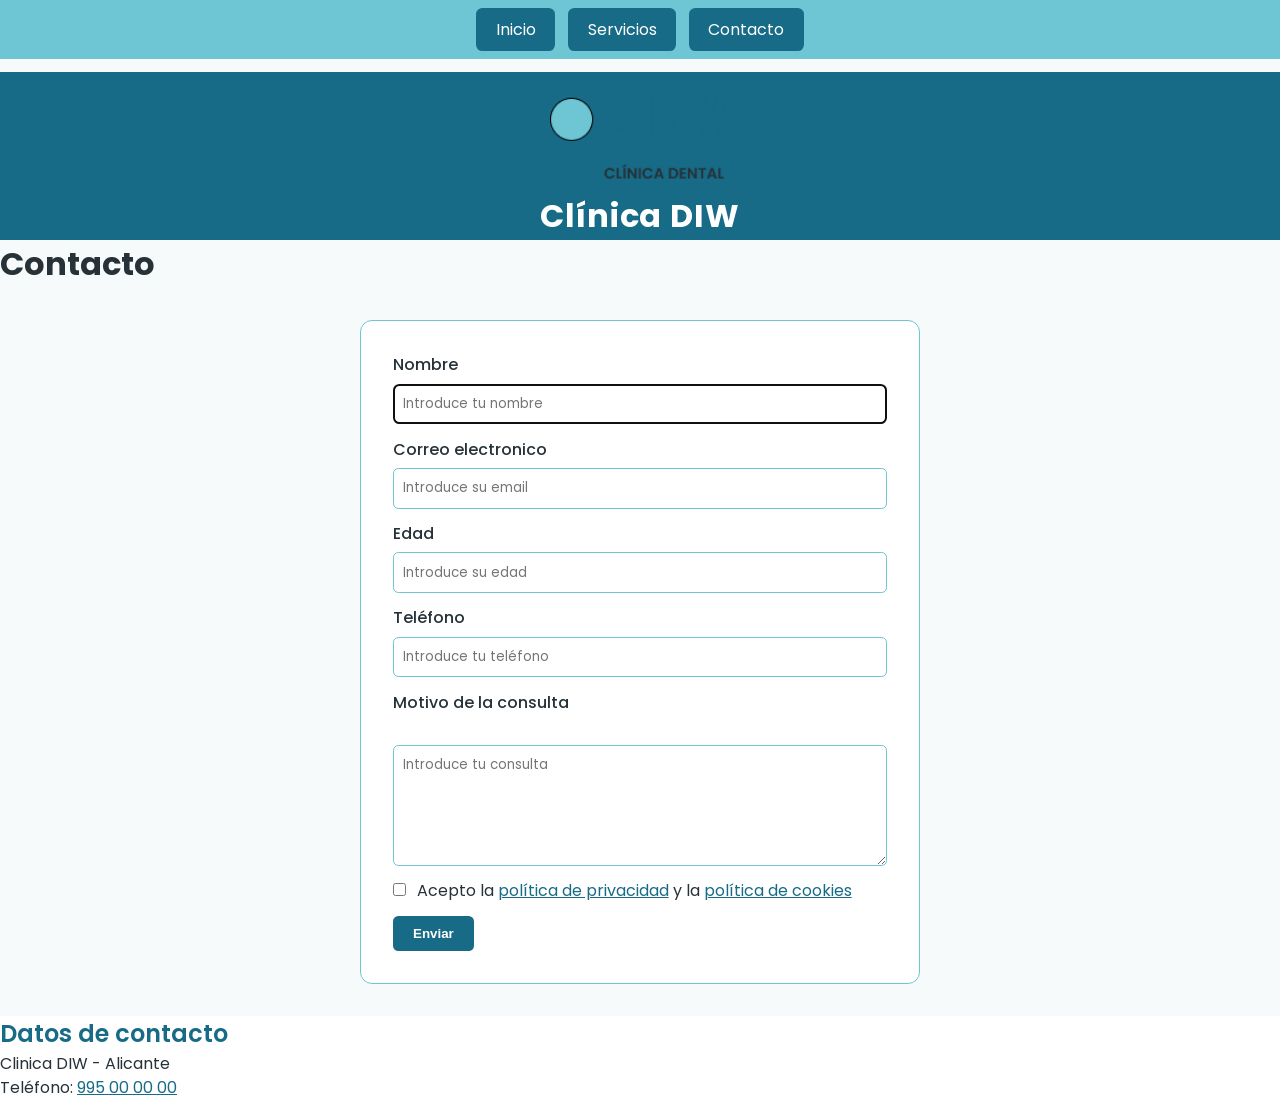
==== contacto.html @ 943b19c6 "Practica 2 y 3 HTML5 y estilos CSS de Clinica DIW" ====
<!DOCTYPE html>
<html lang="es">
<head>
    <meta charset="UTF-8">
    <meta name="viewport" content="width=device-width, initial-scale=1.0">
    <title>Clínica DIW | Contacto y Ubicación</title>
    <link rel="preconnect" href="https://fonts.googleapis.com">
<link rel="preconnect" href="https://fonts.gstatic.com" crossorigin>

<link href="https://fonts.googleapis.com/css2?family=Poppins:wght@400;500;600;700&display=swap"
      rel="stylesheet">

<link rel="stylesheet" href="assets/css/style.css">
    <meta
    name="description"
    content="Conoce Clínica DIW, Consulta nuestros datos de contacto y utiliza el formulario para solicitar información."
    >
    <meta name="keywords"
          content="clínica dental, Alicante, implantes, ortodoncia, estética dental">

    <meta name="author"
          content="Hugo Fernández Campos">

    <meta name="copyright"
          content="2026 Clínica DIW - Proyecto Desarollo de interfaz web">
    <link rel="icon" type="image/png" href="assets/img/favicon.png">
</head>
<body>
    <header><!-- Cabecera clinica DIW -->
        <a href="index.html">
            <img src="assets/img/logo-diw.png"
            alt="Clinica DIW - Ir a inicio"
            width="180"
            >
        </a>
        <h1>Clínica DIW</h1>
    </header>
    <nav><!-- Menu de navegación -->
        <a href="index.html">Inicio</a>
        <a href="servicios.html">Servicios</a>
        <a href="contacto.html">Contacto</a>        
    </nav>
    <main>
        <h1>Contacto</h1>
        <form>
            <label for="nombre">Nombre</label>
            <input
            type="text"
            id="nombre"
            name="nombre"
            placeholder="Introduce tu nombre"
            maxlength="40"
            pattern="[A-Za-zÁÉÍÓÚÜÑáéíóúüñ0-9 ]+"
            title="Introduce únicamente letras y números"
            required
            autofocus
            >
            
            <label for="email">Correo electronico</label>
            <input
            type="email"
            id="email"
            name="email"
            placeholder="Introduce su email"
            required
            >
            
            <label for="edad">Edad</label>
            <input
            type="number"
            id="edad"
            name="edad"
            placeholder="Introduce su edad"
            min="18"
            max="99"
            step="1"
            required
            >
            
            <label for="telefono">Teléfono</label>
            <input
            type="tel"
            id="telefono"
            name="telefono"
            placeholder="Introduce tu teléfono"
            pattern="[0-9]{9}"
            maxlength="9"
            required
            >            
            <label for="consulta">Motivo de la consulta</label>
            <br>
            <textarea
            id="consulta"
            name="consulta"
            rows="5"
            cols="40"
            placeholder="Introduce tu consulta"
            required></textarea>            
            <input
            type="checkbox"
            id="privacidad"
            name="privacidad"
            required
            >
            <label for="privacidad">
                Acepto la
                <a href="privacidad.html">política de privacidad</a>
                y la
                <a href="cookies.html">política de cookies</a>
            </label>            
            <br>
            <button type="submit">Enviar</button>            
            
        </form>
        <section>
            <h2>Datos de contacto</h2>
            <p>Clinica DIW - Alicante</p>
            <p>
                Teléfono:
                <a href="tel:+34995000000">995 00 00 00</a>
            </p>
        </section>
    </main>
</body>
</html>
---- assets/css/style.css ----
* {
    margin: 0;
    padding: 0;
}

body {
    font-size: 1em;
    font-family: 'Poppins', Arial, sans-serif;
    background-color: #F7FAFA;
    color: #263238;
    line-height: 1.5;
    padding-top: 4.5em;
}
h1 {
    font-size: 2em;
    font-weight: 700;
}
h2 {
    font-size: 1.5em;
    font-weight: 600;
    color: #176B87;
}
h3{
    font-size: 1.125em;
    font-weight: 500;
    color: #176B87;
}
p {
    font-size: 1em;
    font-weight: 400;
}

header {
    background-color: #176B87;
    color: #FFFFFF;
    text-align: center;
}

header h1 {
    letter-spacing: 0.03em;
}

nav {
    background-color: #6EC5D4;
    text-align: center;
    padding: 0.5em;
    position: fixed;
    top: 0;
    left: 0;
    width: 100%;
    z-index: 100;
    box-sizing: border-box;
}
nav a {
    display: inline-block;
    padding: 0.6em 1.2em;
    margin: 0 0.3em;
    background-color: #176B87;
    color: #FFFFFF;
    text-decoration: none;
    border-radius: 0.4em;
}

nav a:link {
    color: #FFFFFF;
}

nav a:visited {
    color: #FFFFFF;
}

nav a:hover {
    background-color: #8BCBC0;
    color: #176B87;
}

nav a:active {
    background-color: #FFFFFF;
    color: #176B87;
}

a {
    color: #176B87;
    
}

main section {
    background-color: #FFFFFF;
    color: #263238;
}

main a:link {
    color: #176B87;
}

main a:visited {
    color: #405B83;
}

main a:hover {
    color: #087E92;
    text-decoration: underline;
}

main a:active {
    color: #263238;
}

aside {
    background-color: #8BCBC0;
    color: #263238;
    padding: 1em;
}

aside a:link {
    color: #176B87;
}

aside a:visited {
    color: #683D86;
}

aside a:hover {
    color: #FFFFFF;
    text-decoration: underline;
}

aside a:active {
    color: #263238;
}

aside ul {
    list-style: none;
    margin-bottom: 0.5em;
}

aside li {
    color: #176B87;
    margin-bottom: 0.5em;
}

aside h2 {
    color: #176B87;
    text-transform: uppercase;
}

footer {
    background-color: #176B87;
    color: #FFFFFF;
}

footer a:link,
footer a:visited {
    color: #FFFFFF;
}

footer a:hover {
    color: #8BCBC0;
}

footer a:active {
    color: #6EC5D4;
}

footer h2 {
    color: #FFFFFF;
}

button {
    background-color: #176B87;
    color: #FFFFFF;
}

table {
    font-family: inherit;
    background-color: #FFFFFF;
    color: #263238;
    font-size: 1em;
    width: 100%;
    border-collapse: collapse;
    table-layout: auto;
    margin-top: 1em;
}

th {
    background-color: #176B87;
    color: #FFFFFF;
}


th, td {
    border: 1px solid #6EC5D4;
    padding: 0.75em;
    text-align: center;
}

input, textarea, select {
    font-family: inherit;
    background-color: #FFFFFF;
    color: #263238;
}

caption {
    caption-side: bottom;
    color: #176B87;
    font-weight: 600;
    padding: 0.5em;
}

.whatsapp-flotante {
    position: fixed;
    bottom: 1.5em;
    right: 1.5em;
    z-index: 200;
}

.whatsapp-flotante img {
    width: 3.5em;
    height: auto;
}

tbody tr:nth-child(odd) {
    background-color: #EAF7F5;
}

tbody tr:nth-child(even) {
    background-color: #FFFFFF;
}

tbody tr:first-child {
    background-color: #D8F0ED;
}

form {
    background-color: #FFFFFF;
    width: 90%;
    max-width: 35em;
    margin: 2em auto;
    padding: 2em;
    border: 1px solid #6EC5D4;
    border-radius: 0.75em;
    box-sizing: border-box;
}

form label {
    display: block;
    margin-bottom: 0.4em;
    font-weight: 500;
    color: #263238;
}
form input:not([type="checkbox"]),
form textarea {
    display: block;
    width: 100%;
    padding: 0.7em;
    margin-bottom: 1em;
    border: 1px solid #6EC5D4;
    border-radius: 0.4em;
    box-sizing: border-box;
}

form input[type="checkbox"] {
    margin-right: 0.5em;
}

form label[for="privacidad"] {
    display: inline;
    font-weight: 400;
}

form button {
    background-color: #176B87;
    color: #FFFFFF;
    border: none;
    border-radius: 0.4em;
    padding: 0.75em 1.5em;
    font-weight: 600;
    cursor: pointer;
    margin-top: 1em;
}

form button:hover {
    background-color: #0F5067;
}
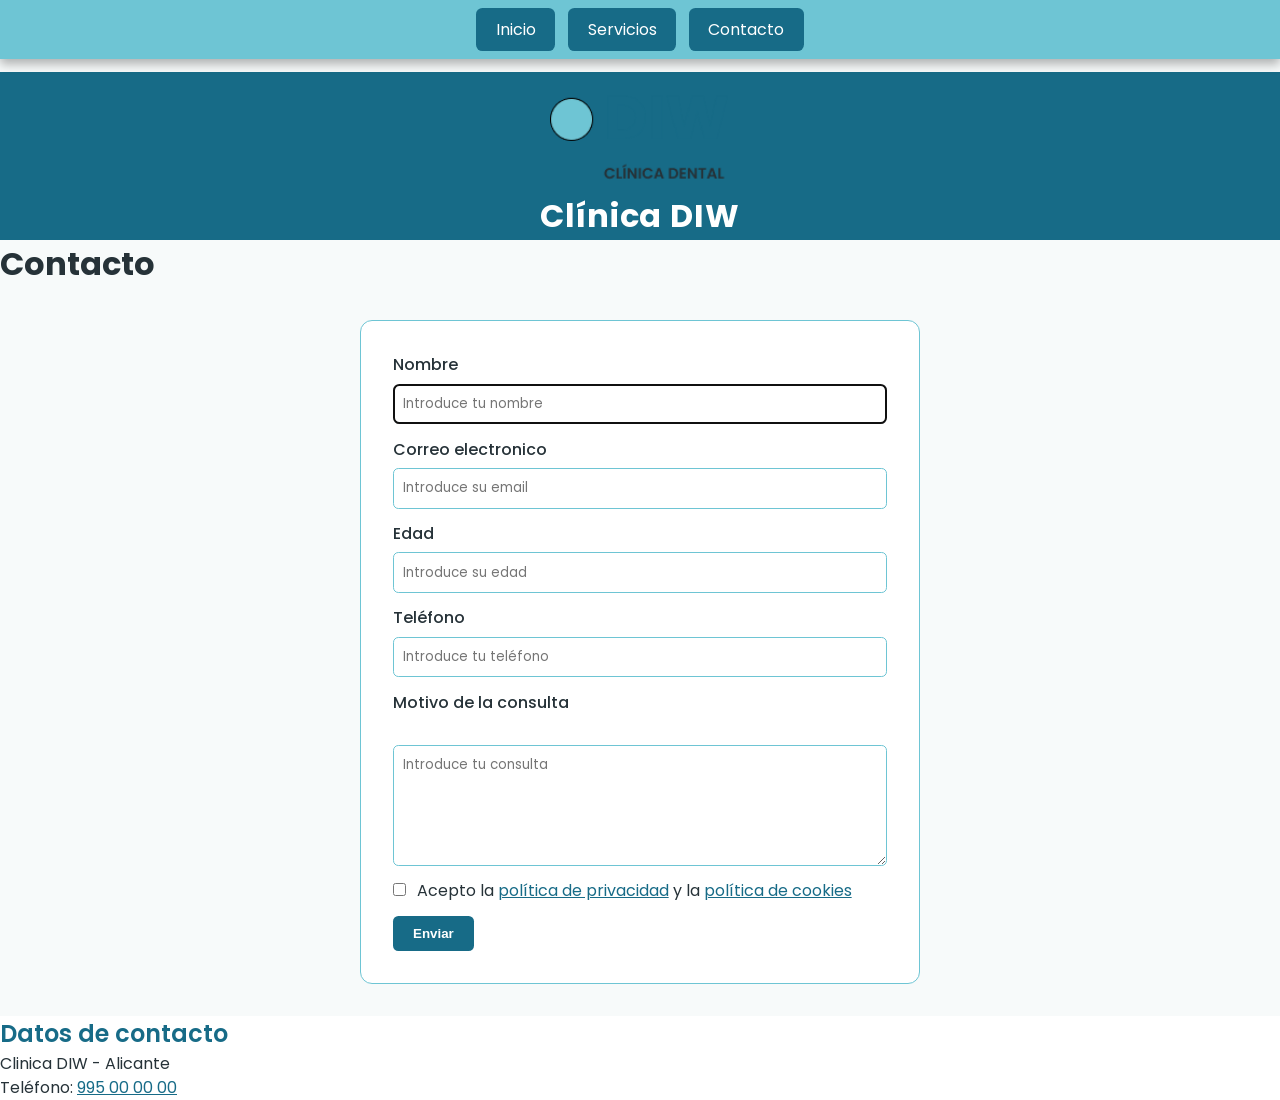
==== commit 674c3cd1: "Practica 4 CSS avanzado" ====
--- a/contacto.html
+++ b/contacto.html
@@ -11,6 +11,8 @@
       rel="stylesheet">
 
 <link rel="stylesheet" href="assets/css/style.css">
+<link rel="stylesheet" href="assets/css/print.css" media="print">
+
     <meta
     name="description"
     content="Conoce Clínica DIW, Consulta nuestros datos de contacto y utiliza el formulario para solicitar información."
--- a/assets/css/style.css
+++ b/assets/css/style.css
@@ -50,6 +50,8 @@
     width: 100%;
     z-index: 100;
     box-sizing: border-box;
+    box-shadow: 0px 5px 10px rgba(0, 0, 0, 0.3);
+    transition: background-color 0.5s ease-in-out;
 }
 nav a {
     display: inline-block;
@@ -59,6 +61,7 @@
     color: #FFFFFF;
     text-decoration: none;
     border-radius: 0.4em;
+    transition: background-color 0.5s ease-in-out, transform 0.5s ease-in-out;
 }
 
 nav a:link {
@@ -72,6 +75,7 @@
 nav a:hover {
     background-color: #8BCBC0;
     color: #176B87;
+    transform: scale(1.05);
 }
 
 nav a:active {
@@ -281,4 +285,110 @@
 
 form button:hover {
     background-color: #0F5067;
-}+}
+
+img {
+    max-width: 100%;
+    height: auto;
+}
+
+iframe {
+    max-width: 100%;
+}
+
+.tabla-responsive {
+    width: 100%;
+    overflow-x: auto;
+}
+
+@media (max-width: 699px) {
+
+    body {
+        padding-top: 7em;
+    }
+
+    header h1 {
+        font-size: 1.5em;
+    }
+
+    nav a {
+        font-size: 0.85em;
+        padding: 0.5em;
+        margin: 0.2em;
+    }
+
+    main {
+        padding: 0.5em;
+    }
+
+    form {
+        width: 100%;
+        padding: 1em;
+    }
+
+    nav {
+        position: static;
+        width: 100%;
+        box-sizing: border-box;
+        padding: 0.5em;
+    }
+
+    body {
+        padding-top: 0;
+    }
+
+    nav a {
+        font-size: 0.85em;
+        padding: 0.5em;
+        margin: 0.2em;
+    }
+
+    .tabla-responsive table {
+        min-width: 550px;
+    }
+}
+
+@media (min-width: 700px) and (max-width: 1199px) {
+    main,
+    footer {
+        padding: 1em;
+    }    
+}
+
+img:not([alt]) {
+    border: 3px solid red;
+}
+
+
+/* Icono automatico para enlaces PDF */
+
+a[href$=".pdf"]::after {
+    content: "";
+    display: inline-block;
+    width: 16px;
+    height: 16px;
+    margin-left: 5px;
+    background-image: url("../img/pdf.png");
+    background-size: contain;
+    background-repeat: no-repeat;
+    vertical-align: middle;
+}
+
+.contenedor-flex {
+    display: flex;
+    flex-wrap: wrap;
+    justify-content: space-around;
+    align-items: center;
+    gap: 1em;
+    padding: 1em;
+}
+
+.tarjeta-flex {
+    width: 18em;
+    min-height: 12em;
+    padding: 1.5em;
+    background-color: #EAF7F5;
+    border: 1px solid #6EC5D4;
+    border-radius: 0.5em;
+}
+
--- a/assets/css/print.css
+++ b/assets/css/print.css
@@ -0,0 +1,6 @@
+header,
+footer,
+nav,
+aside {
+    display: none;
+}
